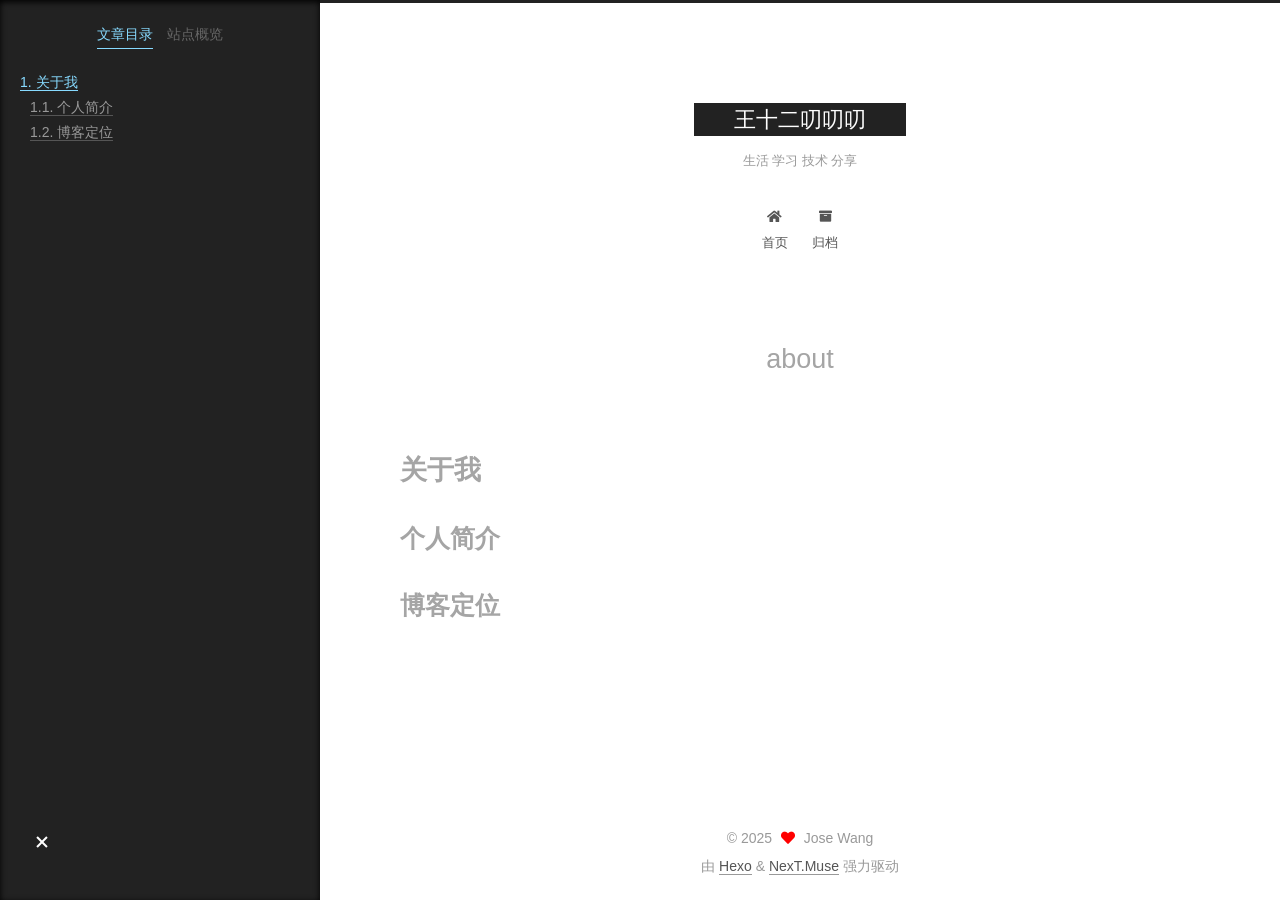
==== about/index.html @ 3a377522 "Site updated: 2025-11-19 19:49:07" ====
<!DOCTYPE html>
<html lang="zh-CN">
<head>
  <meta charset="UTF-8">
<meta name="viewport" content="width=device-width, initial-scale=1, maximum-scale=2">
<meta name="theme-color" content="#222">
<meta name="generator" content="Hexo 8.1.1">
  <link rel="apple-touch-icon" sizes="180x180" href="/images/apple-touch-icon-next.png">
  <link rel="icon" type="image/png" sizes="32x32" href="/images/favicon-32x32-next.png">
  <link rel="icon" type="image/png" sizes="16x16" href="/images/favicon-16x16-next.png">
  <link rel="mask-icon" href="/images/logo.svg" color="#222">

<link rel="stylesheet" href="/css/main.css">


<link rel="stylesheet" href="/lib/font-awesome/css/all.min.css">

<script id="hexo-configurations">
    var NexT = window.NexT || {};
    var CONFIG = {"hostname":"wtao1120.github.io","root":"/","scheme":"Muse","version":"7.8.0","exturl":false,"sidebar":{"position":"left","display":"post","padding":18,"offset":12,"onmobile":false},"copycode":{"enable":false,"show_result":false,"style":null},"back2top":{"enable":true,"sidebar":false,"scrollpercent":false},"bookmark":{"enable":false,"color":"#222","save":"auto"},"fancybox":false,"mediumzoom":false,"lazyload":false,"pangu":false,"comments":{"style":"tabs","active":null,"storage":true,"lazyload":false,"nav":null},"algolia":{"hits":{"per_page":10},"labels":{"input_placeholder":"Search for Posts","hits_empty":"We didn't find any results for the search: ${query}","hits_stats":"${hits} results found in ${time} ms"}},"localsearch":{"enable":false,"trigger":"auto","top_n_per_article":1,"unescape":false,"preload":false},"motion":{"enable":true,"async":false,"transition":{"post_block":"fadeIn","post_header":"slideDownIn","post_body":"slideDownIn","coll_header":"slideLeftIn","sidebar":"slideUpIn"}}};
  </script>

  <meta name="description" content="关于我个人简介博客定位">
<meta property="og:type" content="website">
<meta property="og:title" content="about">
<meta property="og:url" content="https://wtao1120.github.io/about/index.html">
<meta property="og:site_name" content="王十二叨叨叨">
<meta property="og:description" content="关于我个人简介博客定位">
<meta property="og:locale" content="zh_CN">
<meta property="article:published_time" content="2025-11-19T11:37:23.000Z">
<meta property="article:modified_time" content="2025-11-19T11:42:07.204Z">
<meta property="article:author" content="Jose Wang">
<meta name="twitter:card" content="summary">

<link rel="canonical" href="https://wtao1120.github.io/about/">


<script id="page-configurations">
  // https://hexo.io/docs/variables.html
  CONFIG.page = {
    sidebar: "",
    isHome : false,
    isPost : false,
    lang   : 'zh-CN'
  };
</script>

  <title>about | 王十二叨叨叨
</title>
  






  <noscript>
  <style>
  .use-motion .brand,
  .use-motion .menu-item,
  .sidebar-inner,
  .use-motion .post-block,
  .use-motion .pagination,
  .use-motion .comments,
  .use-motion .post-header,
  .use-motion .post-body,
  .use-motion .collection-header { opacity: initial; }

  .use-motion .site-title,
  .use-motion .site-subtitle {
    opacity: initial;
    top: initial;
  }

  .use-motion .logo-line-before i { left: initial; }
  .use-motion .logo-line-after i { right: initial; }
  </style>
</noscript>

</head>

<body itemscope itemtype="http://schema.org/WebPage">
  <div class="container use-motion">
    <div class="headband"></div>

    <header class="header" itemscope itemtype="http://schema.org/WPHeader">
      <div class="header-inner"><div class="site-brand-container">
  <div class="site-nav-toggle">
    <div class="toggle" aria-label="切换导航栏">
      <span class="toggle-line toggle-line-first"></span>
      <span class="toggle-line toggle-line-middle"></span>
      <span class="toggle-line toggle-line-last"></span>
    </div>
  </div>

  <div class="site-meta">

    <a href="/" class="brand" rel="start">
      <span class="logo-line-before"><i></i></span>
      <h1 class="site-title">王十二叨叨叨</h1>
      <span class="logo-line-after"><i></i></span>
    </a>
      <p class="site-subtitle" itemprop="description">生活 学习 技术 分享</p>
  </div>

  <div class="site-nav-right">
    <div class="toggle popup-trigger">
    </div>
  </div>
</div>




<nav class="site-nav">
  <ul id="menu" class="main-menu menu">
        <li class="menu-item menu-item-home">

    <a href="/" rel="section"><i class="fa fa-home fa-fw"></i>首页</a>

  </li>
        <li class="menu-item menu-item-archives">

    <a href="/archives/" rel="section"><i class="fa fa-archive fa-fw"></i>归档</a>

  </li>
  </ul>
</nav>




</div>
    </header>

    
  <div class="back-to-top">
    <i class="fa fa-arrow-up"></i>
    <span>0%</span>
  </div>


    <main class="main">
      <div class="main-inner">
        <div class="content-wrap">
          
  
  

          <div class="content page posts-expand">
            

    
    
    
    <div class="post-block" lang="zh-CN">
      <header class="post-header">

<h1 class="post-title" itemprop="name headline">about
</h1>

<div class="post-meta">
  

</div>

</header>

      
      
      
      <div class="post-body">
          <h1 id="关于我"><a href="#关于我" class="headerlink" title="关于我"></a>关于我</h1><h2 id="个人简介"><a href="#个人简介" class="headerlink" title="个人简介"></a>个人简介</h2><h2 id="博客定位"><a href="#博客定位" class="headerlink" title="博客定位"></a>博客定位</h2>
      </div>
      
      
      
    </div>
    

    
    
    


          </div>
          

<script>
  window.addEventListener('tabs:register', () => {
    let { activeClass } = CONFIG.comments;
    if (CONFIG.comments.storage) {
      activeClass = localStorage.getItem('comments_active') || activeClass;
    }
    if (activeClass) {
      let activeTab = document.querySelector(`a[href="#comment-${activeClass}"]`);
      if (activeTab) {
        activeTab.click();
      }
    }
  });
  if (CONFIG.comments.storage) {
    window.addEventListener('tabs:click', event => {
      if (!event.target.matches('.tabs-comment .tab-content .tab-pane')) return;
      let commentClass = event.target.classList[1];
      localStorage.setItem('comments_active', commentClass);
    });
  }
</script>

        </div>
          
  
  <div class="toggle sidebar-toggle">
    <span class="toggle-line toggle-line-first"></span>
    <span class="toggle-line toggle-line-middle"></span>
    <span class="toggle-line toggle-line-last"></span>
  </div>

  <aside class="sidebar">
    <div class="sidebar-inner">

      <ul class="sidebar-nav motion-element">
        <li class="sidebar-nav-toc">
          文章目录
        </li>
        <li class="sidebar-nav-overview">
          站点概览
        </li>
      </ul>

      <!--noindex-->
      <div class="post-toc-wrap sidebar-panel">
          <div class="post-toc motion-element"><ol class="nav"><li class="nav-item nav-level-1"><a class="nav-link" href="#%E5%85%B3%E4%BA%8E%E6%88%91"><span class="nav-number">1.</span> <span class="nav-text">关于我</span></a><ol class="nav-child"><li class="nav-item nav-level-2"><a class="nav-link" href="#%E4%B8%AA%E4%BA%BA%E7%AE%80%E4%BB%8B"><span class="nav-number">1.1.</span> <span class="nav-text">个人简介</span></a></li><li class="nav-item nav-level-2"><a class="nav-link" href="#%E5%8D%9A%E5%AE%A2%E5%AE%9A%E4%BD%8D"><span class="nav-number">1.2.</span> <span class="nav-text">博客定位</span></a></li></ol></li></ol></div>
      </div>
      <!--/noindex-->

      <div class="site-overview-wrap sidebar-panel">
        <div class="site-author motion-element" itemprop="author" itemscope itemtype="http://schema.org/Person">
  <p class="site-author-name" itemprop="name">Jose Wang</p>
  <div class="site-description" itemprop="description"></div>
</div>
<div class="site-state-wrap motion-element">
  <nav class="site-state">
      <div class="site-state-item site-state-posts">
          <a href="/archives/">
        
          <span class="site-state-item-count">1</span>
          <span class="site-state-item-name">日志</span>
        </a>
      </div>
  </nav>
</div>



      </div>

    </div>
  </aside>
  <div id="sidebar-dimmer"></div>


      </div>
    </main>

    <footer class="footer">
      <div class="footer-inner">
        

        

<div class="copyright">
  
  &copy; 
  <span itemprop="copyrightYear">2025</span>
  <span class="with-love">
    <i class="fa fa-heart"></i>
  </span>
  <span class="author" itemprop="copyrightHolder">Jose Wang</span>
</div>
  <div class="powered-by">由 <a href="https://hexo.io/" class="theme-link" rel="noopener" target="_blank">Hexo</a> & <a href="https://muse.theme-next.org/" class="theme-link" rel="noopener" target="_blank">NexT.Muse</a> 强力驱动
  </div>

        








      </div>
    </footer>
  </div>

  
  <script src="/lib/anime.min.js"></script>
  <script src="/lib/velocity/velocity.min.js"></script>
  <script src="/lib/velocity/velocity.ui.min.js"></script>

<script src="/js/utils.js"></script>

<script src="/js/motion.js"></script>


<script src="/js/schemes/muse.js"></script>


<script src="/js/next-boot.js"></script>




  















  

  

</body>
</html>
---- css/main.css ----
:root {
  --body-bg-color: #fff;
  --content-bg-color: #fff;
  --card-bg-color: #f5f5f5;
  --text-color: #555;
  --blockquote-color: #666;
  --link-color: #555;
  --link-hover-color: #222;
  --brand-color: #fff;
  --brand-hover-color: #fff;
  --table-row-odd-bg-color: #f9f9f9;
  --table-row-hover-bg-color: #f5f5f5;
  --menu-item-bg-color: #f5f5f5;
  --btn-default-bg: #222;
  --btn-default-color: #fff;
  --btn-default-border-color: #222;
  --btn-default-hover-bg: #fff;
  --btn-default-hover-color: #222;
  --btn-default-hover-border-color: #222;
}
html {
  line-height: 1.15; /* 1 */
  -webkit-text-size-adjust: 100%; /* 2 */
}
body {
  margin: 0;
}
main {
  display: block;
}
h1 {
  font-size: 2em;
  margin: 0.67em 0;
}
hr {
  box-sizing: content-box; /* 1 */
  height: 0; /* 1 */
  overflow: visible; /* 2 */
}
pre {
  font-family: monospace, monospace; /* 1 */
  font-size: 1em; /* 2 */
}
a {
  background: transparent;
}
abbr[title] {
  border-bottom: none; /* 1 */
  text-decoration: underline; /* 2 */
  text-decoration: underline dotted; /* 2 */
}
b,
strong {
  font-weight: bolder;
}
code,
kbd,
samp {
  font-family: monospace, monospace; /* 1 */
  font-size: 1em; /* 2 */
}
small {
  font-size: 80%;
}
sub,
sup {
  font-size: 75%;
  line-height: 0;
  position: relative;
  vertical-align: baseline;
}
sub {
  bottom: -0.25em;
}
sup {
  top: -0.5em;
}
img {
  border-style: none;
}
button,
input,
optgroup,
select,
textarea {
  font-family: inherit; /* 1 */
  font-size: 100%; /* 1 */
  line-height: 1.15; /* 1 */
  margin: 0; /* 2 */
}
button,
input {
/* 1 */
  overflow: visible;
}
button,
select {
/* 1 */
  text-transform: none;
}
button,
[type='button'],
[type='reset'],
[type='submit'] {
  -webkit-appearance: button;
}
button::-moz-focus-inner,
[type='button']::-moz-focus-inner,
[type='reset']::-moz-focus-inner,
[type='submit']::-moz-focus-inner {
  border-style: none;
  padding: 0;
}
button:-moz-focusring,
[type='button']:-moz-focusring,
[type='reset']:-moz-focusring,
[type='submit']:-moz-focusring {
  outline: 1px dotted ButtonText;
}
fieldset {
  padding: 0.35em 0.75em 0.625em;
}
legend {
  box-sizing: border-box; /* 1 */
  color: inherit; /* 2 */
  display: table; /* 1 */
  max-width: 100%; /* 1 */
  padding: 0; /* 3 */
  white-space: normal; /* 1 */
}
progress {
  vertical-align: baseline;
}
textarea {
  overflow: auto;
}
[type='checkbox'],
[type='radio'] {
  box-sizing: border-box; /* 1 */
  padding: 0; /* 2 */
}
[type='number']::-webkit-inner-spin-button,
[type='number']::-webkit-outer-spin-button {
  height: auto;
}
[type='search'] {
  outline-offset: -2px; /* 2 */
  -webkit-appearance: textfield; /* 1 */
}
[type='search']::-webkit-search-decoration {
  -webkit-appearance: none;
}
::-webkit-file-upload-button {
  font: inherit; /* 2 */
  -webkit-appearance: button; /* 1 */
}
details {
  display: block;
}
summary {
  display: list-item;
}
template {
  display: none;
}
[hidden] {
  display: none;
}
::selection {
  background: #262a30;
  color: #eee;
}
html,
body {
  height: 100%;
}
body {
  background: var(--body-bg-color);
  color: var(--text-color);
  font-family: 'Lato', "PingFang SC", "Microsoft YaHei", sans-serif;
  font-size: 1em;
  line-height: 2;
}
@media (max-width: 991px) {
  body {
    padding-left: 0 !important;
    padding-right: 0 !important;
  }
}
h1,
h2,
h3,
h4,
h5,
h6 {
  font-family: 'Lato', "PingFang SC", "Microsoft YaHei", sans-serif;
  font-weight: bold;
  line-height: 1.5;
  margin: 20px 0 15px;
}
h1 {
  font-size: 1.5em;
}
h2 {
  font-size: 1.375em;
}
h3 {
  font-size: 1.25em;
}
h4 {
  font-size: 1.125em;
}
h5 {
  font-size: 1em;
}
h6 {
  font-size: 0.875em;
}
p {
  margin: 0 0 20px 0;
}
a,
span.exturl {
  border-bottom: 1px solid #999;
  color: var(--link-color);
  outline: 0;
  text-decoration: none;
  overflow-wrap: break-word;
  word-wrap: break-word;
  cursor: pointer;
}
a:hover,
span.exturl:hover {
  border-bottom-color: var(--link-hover-color);
  color: var(--link-hover-color);
}
iframe,
img,
video {
  display: block;
  margin-left: auto;
  margin-right: auto;
  max-width: 100%;
}
hr {
  background-image: repeating-linear-gradient(-45deg, #ddd, #ddd 4px, transparent 4px, transparent 8px);
  border: 0;
  height: 3px;
  margin: 40px 0;
}
blockquote {
  border-left: 4px solid #ddd;
  color: var(--blockquote-color);
  margin: 0;
  padding: 0 15px;
}
blockquote cite::before {
  content: '-';
  padding: 0 5px;
}
dt {
  font-weight: bold;
}
dd {
  margin: 0;
  padding: 0;
}
kbd {
  background-color: #f5f5f5;
  background-image: linear-gradient(#eee, #fff, #eee);
  border: 1px solid #ccc;
  border-radius: 0.2em;
  box-shadow: 0.1em 0.1em 0.2em rgba(0,0,0,0.1);
  color: #555;
  font-family: inherit;
  padding: 0.1em 0.3em;
  white-space: nowrap;
}
.table-container {
  overflow: auto;
}
table {
  border-collapse: collapse;
  border-spacing: 0;
  font-size: 0.875em;
  margin: 0 0 20px 0;
  width: 100%;
}
tbody tr:nth-of-type(odd) {
  background: var(--table-row-odd-bg-color);
}
tbody tr:hover {
  background: var(--table-row-hover-bg-color);
}
caption,
th,
td {
  font-weight: normal;
  padding: 8px;
  vertical-align: middle;
}
th,
td {
  border: 1px solid #ddd;
  border-bottom: 3px solid #ddd;
}
th {
  font-weight: 700;
  padding-bottom: 10px;
}
td {
  border-bottom-width: 1px;
}
.btn {
  background: var(--btn-default-bg);
  border: 2px solid var(--btn-default-border-color);
  border-radius: 0;
  color: var(--btn-default-color);
  display: inline-block;
  font-size: 0.875em;
  line-height: 2;
  padding: 0 20px;
  text-decoration: none;
  transition-property: background-color;
  transition-delay: 0s;
  transition-duration: 0.2s;
  transition-timing-function: ease-in-out;
}
.btn:hover {
  background: var(--btn-default-hover-bg);
  border-color: var(--btn-default-hover-border-color);
  color: var(--btn-default-hover-color);
}
.btn + .btn {
  margin: 0 0 8px 8px;
}
.btn .fa-fw {
  text-align: left;
  width: 1.285714285714286em;
}
.toggle {
  line-height: 0;
}
.toggle .toggle-line {
  background: #fff;
  display: inline-block;
  height: 2px;
  left: 0;
  position: relative;
  top: 0;
  transition: all 0.4s;
  vertical-align: top;
  width: 100%;
}
.toggle .toggle-line:not(:first-child) {
  margin-top: 3px;
}
.toggle.toggle-arrow .toggle-line-first {
  left: 50%;
  top: 2px;
  transform: rotate(45deg);
  width: 50%;
}
.toggle.toggle-arrow .toggle-line-middle {
  left: 2px;
  width: 90%;
}
.toggle.toggle-arrow .toggle-line-last {
  left: 50%;
  top: -2px;
  transform: rotate(-45deg);
  width: 50%;
}
.toggle.toggle-close .toggle-line-first {
  transform: rotate(-45deg);
  top: 5px;
}
.toggle.toggle-close .toggle-line-middle {
  opacity: 0;
}
.toggle.toggle-close .toggle-line-last {
  transform: rotate(45deg);
  top: -5px;
}
.highlight,
pre {
  background: #f7f7f7;
  color: #4d4d4c;
  line-height: 1.6;
  margin: 0 auto 20px;
}
pre,
code {
  font-family: consolas, Menlo, monospace, "PingFang SC", "Microsoft YaHei";
}
code {
  background: #eee;
  border-radius: 3px;
  color: #555;
  padding: 2px 4px;
  overflow-wrap: break-word;
  word-wrap: break-word;
}
.highlight *::selection {
  background: #d6d6d6;
}
.highlight pre {
  border: 0;
  margin: 0;
  padding: 10px 0;
}
.highlight table {
  border: 0;
  margin: 0;
  width: auto;
}
.highlight td {
  border: 0;
  padding: 0;
}
.highlight figcaption {
  background: #eff2f3;
  color: #4d4d4c;
  display: flex;
  font-size: 0.875em;
  justify-content: space-between;
  line-height: 1.2;
  padding: 0.5em;
}
.highlight figcaption a {
  color: #4d4d4c;
}
.highlight figcaption a:hover {
  border-bottom-color: #4d4d4c;
}
.highlight .gutter {
  -moz-user-select: none;
  -ms-user-select: none;
  -webkit-user-select: none;
  user-select: none;
}
.highlight .gutter pre {
  background: #eff2f3;
  color: #869194;
  padding-left: 10px;
  padding-right: 10px;
  text-align: right;
}
.highlight .code pre {
  background: #f7f7f7;
  padding-left: 10px;
  width: 100%;
}
.gist table {
  width: auto;
}
.gist table td {
  border: 0;
}
pre {
  overflow: auto;
  padding: 10px;
}
pre code {
  background: none;
  color: #4d4d4c;
  font-size: 0.875em;
  padding: 0;
  text-shadow: none;
}
pre .deletion {
  background: #fdd;
}
pre .addition {
  background: #dfd;
}
pre .meta {
  color: #eab700;
  -moz-user-select: none;
  -ms-user-select: none;
  -webkit-user-select: none;
  user-select: none;
}
pre .comment {
  color: #8e908c;
}
pre .variable,
pre .attribute,
pre .tag,
pre .name,
pre .regexp,
pre .ruby .constant,
pre .xml .tag .title,
pre .xml .pi,
pre .xml .doctype,
pre .html .doctype,
pre .css .id,
pre .css .class,
pre .css .pseudo {
  color: #c82829;
}
pre .number,
pre .preprocessor,
pre .built_in,
pre .builtin-name,
pre .literal,
pre .params,
pre .constant,
pre .command {
  color: #f5871f;
}
pre .ruby .class .title,
pre .css .rules .attribute,
pre .string,
pre .symbol,
pre .value,
pre .inheritance,
pre .header,
pre .ruby .symbol,
pre .xml .cdata,
pre .special,
pre .formula {
  color: #718c00;
}
pre .title,
pre .css .hexcolor {
  color: #3e999f;
}
pre .function,
pre .python .decorator,
pre .python .title,
pre .ruby .function .title,
pre .ruby .title .keyword,
pre .perl .sub,
pre .javascript .title,
pre .coffeescript .title {
  color: #4271ae;
}
pre .keyword,
pre .javascript .function {
  color: #8959a8;
}
.blockquote-center {
  border-left: none;
  margin: 40px 0;
  padding: 0;
  position: relative;
  text-align: center;
}
.blockquote-center .fa {
  display: block;
  opacity: 0.6;
  position: absolute;
  width: 100%;
}
.blockquote-center .fa-quote-left {
  border-top: 1px solid #ccc;
  text-align: left;
  top: -20px;
}
.blockquote-center .fa-quote-right {
  border-bottom: 1px solid #ccc;
  text-align: right;
  bottom: -20px;
}
.blockquote-center p,
.blockquote-center div {
  text-align: center;
}
.post-body .group-picture img {
  margin: 0 auto;
  padding: 0 3px;
}
.group-picture-row {
  margin-bottom: 6px;
  overflow: hidden;
}
.group-picture-column {
  float: left;
  margin-bottom: 10px;
}
.post-body .label {
  color: #555;
  display: inline;
  padding: 0 2px;
}
.post-body .label.default {
  background: #f0f0f0;
}
.post-body .label.primary {
  background: #efe6f7;
}
.post-body .label.info {
  background: #e5f2f8;
}
.post-body .label.success {
  background: #e7f4e9;
}
.post-body .label.warning {
  background: #fcf6e1;
}
.post-body .label.danger {
  background: #fae8eb;
}
.post-body .tabs {
  margin-bottom: 20px;
}
.post-body .tabs,
.tabs-comment {
  display: block;
  padding-top: 10px;
  position: relative;
}
.post-body .tabs ul.nav-tabs,
.tabs-comment ul.nav-tabs {
  display: flex;
  flex-wrap: wrap;
  margin: 0;
  margin-bottom: -1px;
  padding: 0;
}
@media (max-width: 413px) {
  .post-body .tabs ul.nav-tabs,
  .tabs-comment ul.nav-tabs {
    display: block;
    margin-bottom: 5px;
  }
}
.post-body .tabs ul.nav-tabs li.tab,
.tabs-comment ul.nav-tabs li.tab {
  border-bottom: 1px solid #ddd;
  border-left: 1px solid transparent;
  border-right: 1px solid transparent;
  border-top: 3px solid transparent;
  flex-grow: 1;
  list-style-type: none;
  border-radius: 0 0 0 0;
}
@media (max-width: 413px) {
  .post-body .tabs ul.nav-tabs li.tab,
  .tabs-comment ul.nav-tabs li.tab {
    border-bottom: 1px solid transparent;
    border-left: 3px solid transparent;
    border-right: 1px solid transparent;
    border-top: 1px solid transparent;
  }
}
@media (max-width: 413px) {
  .post-body .tabs ul.nav-tabs li.tab,
  .tabs-comment ul.nav-tabs li.tab {
    border-radius: 0;
  }
}
.post-body .tabs ul.nav-tabs li.tab a,
.tabs-comment ul.nav-tabs li.tab a {
  border-bottom: initial;
  display: block;
  line-height: 1.8;
  outline: 0;
  padding: 0.25em 0.75em;
  text-align: center;
  transition-delay: 0s;
  transition-duration: 0.2s;
  transition-timing-function: ease-out;
}
.post-body .tabs ul.nav-tabs li.tab a i,
.tabs-comment ul.nav-tabs li.tab a i {
  width: 1.285714285714286em;
}
.post-body .tabs ul.nav-tabs li.tab.active,
.tabs-comment ul.nav-tabs li.tab.active {
  border-bottom: 1px solid transparent;
  border-left: 1px solid #ddd;
  border-right: 1px solid #ddd;
  border-top: 3px solid #fc6423;
}
@media (max-width: 413px) {
  .post-body .tabs ul.nav-tabs li.tab.active,
  .tabs-comment ul.nav-tabs li.tab.active {
    border-bottom: 1px solid #ddd;
    border-left: 3px solid #fc6423;
    border-right: 1px solid #ddd;
    border-top: 1px solid #ddd;
  }
}
.post-body .tabs ul.nav-tabs li.tab.active a,
.tabs-comment ul.nav-tabs li.tab.active a {
  color: var(--link-color);
  cursor: default;
}
.post-body .tabs .tab-content .tab-pane,
.tabs-comment .tab-content .tab-pane {
  border: 1px solid #ddd;
  border-top: 0;
  padding: 20px 20px 0 20px;
  border-radius: 0;
}
.post-body .tabs .tab-content .tab-pane:not(.active),
.tabs-comment .tab-content .tab-pane:not(.active) {
  display: none;
}
.post-body .tabs .tab-content .tab-pane.active,
.tabs-comment .tab-content .tab-pane.active {
  display: block;
}
.post-body .tabs .tab-content .tab-pane.active:nth-of-type(1),
.tabs-comment .tab-content .tab-pane.active:nth-of-type(1) {
  border-radius: 0 0 0 0;
}
@media (max-width: 413px) {
  .post-body .tabs .tab-content .tab-pane.active:nth-of-type(1),
  .tabs-comment .tab-content .tab-pane.active:nth-of-type(1) {
    border-radius: 0;
  }
}
.post-body .note {
  border-radius: 3px;
  margin-bottom: 20px;
  padding: 1em;
  position: relative;
  border: 1px solid #eee;
  border-left-width: 5px;
}
.post-body .note h2,
.post-body .note h3,
.post-body .note h4,
.post-body .note h5,
.post-body .note h6 {
  margin-top: 0;
  border-bottom: initial;
  margin-bottom: 0;
  padding-top: 0;
}
.post-body .note p:first-child,
.post-body .note ul:first-child,
.post-body .note ol:first-child,
.post-body .note table:first-child,
.post-body .note pre:first-child,
.post-body .note blockquote:first-child,
.post-body .note img:first-child {
  margin-top: 0;
}
.post-body .note p:last-child,
.post-body .note ul:last-child,
.post-body .note ol:last-child,
.post-body .note table:last-child,
.post-body .note pre:last-child,
.post-body .note blockquote:last-child,
.post-body .note img:last-child {
  margin-bottom: 0;
}
.post-body .note.default {
  border-left-color: #777;
}
.post-body .note.default h2,
.post-body .note.default h3,
.post-body .note.default h4,
.post-body .note.default h5,
.post-body .note.default h6 {
  color: #777;
}
.post-body .note.primary {
  border-left-color: #6f42c1;
}
.post-body .note.primary h2,
.post-body .note.primary h3,
.post-body .note.primary h4,
.post-body .note.primary h5,
.post-body .note.primary h6 {
  color: #6f42c1;
}
.post-body .note.info {
  border-left-color: #428bca;
}
.post-body .note.info h2,
.post-body .note.info h3,
.post-body .note.info h4,
.post-body .note.info h5,
.post-body .note.info h6 {
  color: #428bca;
}
.post-body .note.success {
  border-left-color: #5cb85c;
}
.post-body .note.success h2,
.post-body .note.success h3,
.post-body .note.success h4,
.post-body .note.success h5,
.post-body .note.success h6 {
  color: #5cb85c;
}
.post-body .note.warning {
  border-left-color: #f0ad4e;
}
.post-body .note.warning h2,
.post-body .note.warning h3,
.post-body .note.warning h4,
.post-body .note.warning h5,
.post-body .note.warning h6 {
  color: #f0ad4e;
}
.post-body .note.danger {
  border-left-color: #d9534f;
}
.post-body .note.danger h2,
.post-body .note.danger h3,
.post-body .note.danger h4,
.post-body .note.danger h5,
.post-body .note.danger h6 {
  color: #d9534f;
}
.pagination .prev,
.pagination .next,
.pagination .page-number,
.pagination .space {
  display: inline-block;
  margin: 0 10px;
  padding: 0 11px;
  position: relative;
  top: -1px;
}
@media (max-width: 767px) {
  .pagination .prev,
  .pagination .next,
  .pagination .page-number,
  .pagination .space {
    margin: 0 5px;
  }
}
.pagination {
  border-top: 1px solid #eee;
  margin: 120px 0 0;
  text-align: center;
}
.pagination .prev,
.pagination .next,
.pagination .page-number {
  border-bottom: 0;
  border-top: 1px solid #eee;
  transition-property: border-color;
  transition-delay: 0s;
  transition-duration: 0.2s;
  transition-timing-function: ease-in-out;
}
.pagination .prev:hover,
.pagination .next:hover,
.pagination .page-number:hover {
  border-top-color: #222;
}
.pagination .space {
  margin: 0;
  padding: 0;
}
.pagination .prev {
  margin-left: 0;
}
.pagination .next {
  margin-right: 0;
}
.pagination .page-number.current {
  background: #ccc;
  border-top-color: #ccc;
  color: #fff;
}
@media (max-width: 767px) {
  .pagination {
    border-top: none;
  }
  .pagination .prev,
  .pagination .next,
  .pagination .page-number {
    border-bottom: 1px solid #eee;
    border-top: 0;
    margin-bottom: 10px;
    padding: 0 10px;
  }
  .pagination .prev:hover,
  .pagination .next:hover,
  .pagination .page-number:hover {
    border-bottom-color: #222;
  }
}
.comments {
  margin-top: 60px;
  overflow: hidden;
}
.comment-button-group {
  display: flex;
  flex-wrap: wrap-reverse;
  justify-content: center;
  margin: 1em 0;
}
.comment-button-group .comment-button {
  margin: 0.1em 0.2em;
}
.comment-button-group .comment-button.active {
  background: var(--btn-default-hover-bg);
  border-color: var(--btn-default-hover-border-color);
  color: var(--btn-default-hover-color);
}
.comment-position {
  display: none;
}
.comment-position.active {
  display: block;
}
.tabs-comment {
  background: var(--content-bg-color);
  margin-top: 4em;
  padding-top: 0;
}
.tabs-comment .comments {
  border: 0;
  box-shadow: none;
  margin-top: 0;
  padding-top: 0;
}
.container {
  min-height: 100%;
  position: relative;
}
.main-inner {
  margin: 0 auto;
  width: 700px;
}
@media (min-width: 1200px) {
  .main-inner {
    width: 800px;
  }
}
@media (min-width: 1600px) {
  .main-inner {
    width: 900px;
  }
}
@media (max-width: 767px) {
  .content-wrap {
    padding: 0 20px;
  }
}
.header {
  background: transparent;
}
.header-inner {
  margin: 0 auto;
  width: 700px;
}
@media (min-width: 1200px) {
  .header-inner {
    width: 800px;
  }
}
@media (min-width: 1600px) {
  .header-inner {
    width: 900px;
  }
}
.site-brand-container {
  display: flex;
  flex-shrink: 0;
  padding: 0 10px;
}
.headband {
  background: #222;
  height: 3px;
}
.site-meta {
  flex-grow: 1;
  text-align: center;
}
@media (max-width: 767px) {
  .site-meta {
    text-align: center;
  }
}
.brand {
  border-bottom: none;
  color: var(--brand-color);
  display: inline-block;
  line-height: 1.375em;
  padding: 0 40px;
  position: relative;
}
.brand:hover {
  color: var(--brand-hover-color);
}
.site-title {
  font-family: 'Lato', "PingFang SC", "Microsoft YaHei", sans-serif;
  font-size: 1.375em;
  font-weight: normal;
  margin: 0;
}
.site-subtitle {
  color: #999;
  font-size: 0.8125em;
  margin: 10px 0;
}
.use-motion .brand {
  opacity: 0;
}
.use-motion .site-title,
.use-motion .site-subtitle,
.use-motion .custom-logo-image {
  opacity: 0;
  position: relative;
  top: -10px;
}
.site-nav-toggle,
.site-nav-right {
  display: none;
}
@media (max-width: 767px) {
  .site-nav-toggle,
  .site-nav-right {
    display: flex;
    flex-direction: column;
    justify-content: center;
  }
}
.site-nav-toggle .toggle,
.site-nav-right .toggle {
  color: var(--text-color);
  padding: 10px;
  width: 22px;
}
.site-nav-toggle .toggle .toggle-line,
.site-nav-right .toggle .toggle-line {
  background: var(--text-color);
  border-radius: 1px;
}
.site-nav {
  display: block;
}
@media (max-width: 767px) {
  .site-nav {
    clear: both;
    display: none;
  }
}
.site-nav.site-nav-on {
  display: block;
}
.menu {
  margin-top: 20px;
  padding-left: 0;
  text-align: center;
}
.menu-item {
  display: inline-block;
  list-style: none;
  margin: 0 10px;
}
@media (max-width: 767px) {
  .menu-item {
    display: block;
    margin-top: 10px;
  }
  .menu-item.menu-item-search {
    display: none;
  }
}
.menu-item a,
.menu-item span.exturl {
  border-bottom: 0;
  display: block;
  font-size: 0.8125em;
  transition-property: border-color;
  transition-delay: 0s;
  transition-duration: 0.2s;
  transition-timing-function: ease-in-out;
}
@media (hover: none) {
  .menu-item a:hover,
  .menu-item span.exturl:hover {
    border-bottom-color: transparent !important;
  }
}
.menu-item .fa,
.menu-item .fab,
.menu-item .far,
.menu-item .fas {
  margin-right: 8px;
}
.menu-item .badge {
  display: inline-block;
  font-weight: bold;
  line-height: 1;
  margin-left: 0.35em;
  margin-top: 0.35em;
  text-align: center;
  white-space: nowrap;
}
@media (max-width: 767px) {
  .menu-item .badge {
    float: right;
    margin-left: 0;
  }
}
.menu-item-active a,
.menu .menu-item a:hover,
.menu .menu-item span.exturl:hover {
  background: var(--menu-item-bg-color);
}
.use-motion .menu-item {
  opacity: 0;
}
.sidebar {
  background: #222;
  bottom: 0;
  box-shadow: inset 0 2px 6px #000;
  position: fixed;
  top: 0;
}
@media (max-width: 991px) {
  .sidebar {
    display: none;
  }
}
.sidebar-inner {
  color: #999;
  padding: 18px 10px;
  text-align: center;
}
.cc-license {
  margin-top: 10px;
  text-align: center;
}
.cc-license .cc-opacity {
  border-bottom: none;
  opacity: 0.7;
}
.cc-license .cc-opacity:hover {
  opacity: 0.9;
}
.cc-license img {
  display: inline-block;
}
.site-author-image {
  border: 2px solid #333;
  display: block;
  margin: 0 auto;
  max-width: 96px;
  padding: 2px;
}
.site-author-name {
  color: #f5f5f5;
  font-weight: normal;
  margin: 5px 0 0;
  text-align: center;
}
.site-description {
  color: #999;
  font-size: 1em;
  margin-top: 5px;
  text-align: center;
}
.links-of-author {
  margin-top: 15px;
}
.links-of-author a,
.links-of-author span.exturl {
  border-bottom-color: #555;
  display: inline-block;
  font-size: 0.8125em;
  margin-bottom: 10px;
  margin-right: 10px;
  vertical-align: middle;
}
.links-of-author a::before,
.links-of-author span.exturl::before {
  background: #82ff1b;
  border-radius: 50%;
  content: ' ';
  display: inline-block;
  height: 4px;
  margin-right: 3px;
  vertical-align: middle;
  width: 4px;
}
.sidebar-button {
  margin-top: 15px;
}
.sidebar-button a {
  border: 1px solid #fc6423;
  border-radius: 4px;
  color: #fc6423;
  display: inline-block;
  padding: 0 15px;
}
.sidebar-button a .fa,
.sidebar-button a .fab,
.sidebar-button a .far,
.sidebar-button a .fas {
  margin-right: 5px;
}
.sidebar-button a:hover {
  background: #fc6423;
  border: 1px solid #fc6423;
  color: #fff;
}
.sidebar-button a:hover .fa,
.sidebar-button a:hover .fab,
.sidebar-button a:hover .far,
.sidebar-button a:hover .fas {
  color: #fff;
}
.links-of-blogroll {
  font-size: 0.8125em;
  margin-top: 10px;
}
.links-of-blogroll-title {
  font-size: 0.875em;
  font-weight: 600;
  margin-top: 0;
}
.links-of-blogroll-list {
  list-style: none;
  margin: 0;
  padding: 0;
}
#sidebar-dimmer {
  display: none;
}
@media (max-width: 767px) {
  #sidebar-dimmer {
    background: #000;
    display: block;
    height: 100%;
    left: 100%;
    opacity: 0;
    position: fixed;
    top: 0;
    width: 100%;
    z-index: 1100;
  }
  .sidebar-active + #sidebar-dimmer {
    opacity: 0.7;
    transform: translateX(-100%);
    transition: opacity 0.5s;
  }
}
.sidebar-nav {
  margin: 0;
  padding-bottom: 20px;
  padding-left: 0;
}
.sidebar-nav li {
  border-bottom: 1px solid transparent;
  color: #666;
  cursor: pointer;
  display: inline-block;
  font-size: 0.875em;
}
.sidebar-nav li.sidebar-nav-overview {
  margin-left: 10px;
}
.sidebar-nav li:hover {
  color: #f5f5f5;
}
.sidebar-nav .sidebar-nav-active {
  border-bottom-color: #87daff;
  color: #87daff;
}
.sidebar-nav .sidebar-nav-active:hover {
  color: #87daff;
}
.sidebar-panel {
  display: none;
  overflow-x: hidden;
  overflow-y: auto;
}
.sidebar-panel-active {
  display: block;
}
.sidebar-toggle {
  background: #222;
  bottom: 45px;
  cursor: pointer;
  height: 14px;
  left: 30px;
  padding: 5px;
  position: fixed;
  width: 14px;
  z-index: 1300;
}
@media (max-width: 991px) {
  .sidebar-toggle {
    left: 20px;
    opacity: 0.8;
    display: none;
  }
}
.sidebar-toggle:hover .toggle-line {
  background: #87daff;
}
.post-toc {
  font-size: 0.875em;
}
.post-toc ol {
  list-style: none;
  margin: 0;
  padding: 0 2px 5px 10px;
  text-align: left;
}
.post-toc ol > ol {
  padding-left: 0;
}
.post-toc ol a {
  transition-property: all;
  transition-delay: 0s;
  transition-duration: 0.2s;
  transition-timing-function: ease-in-out;
}
.post-toc .nav-item {
  line-height: 1.8;
  overflow: hidden;
  text-overflow: ellipsis;
  white-space: nowrap;
}
.post-toc .nav .nav-child {
  display: none;
}
.post-toc .nav .active > .nav-child {
  display: block;
}
.post-toc .nav .active-current > .nav-child {
  display: block;
}
.post-toc .nav .active-current > .nav-child > .nav-item {
  display: block;
}
.post-toc .nav .active > a {
  border-bottom-color: #87daff;
  color: #87daff;
}
.post-toc .nav .active-current > a {
  color: #87daff;
}
.post-toc .nav .active-current > a:hover {
  color: #87daff;
}
.site-state {
  display: flex;
  justify-content: center;
  line-height: 1.4;
  margin-top: 10px;
  overflow: hidden;
  text-align: center;
  white-space: nowrap;
}
.site-state-item {
  padding: 0 15px;
}
.site-state-item:not(:first-child) {
  border-left: 1px solid #333;
}
.site-state-item a {
  border-bottom: none;
}
.site-state-item-count {
  display: block;
  font-size: 1.25em;
  font-weight: 600;
  text-align: center;
}
.site-state-item-name {
  color: inherit;
  font-size: 0.875em;
}
.footer {
  color: #999;
  font-size: 0.875em;
  padding: 20px 0;
}
.footer.footer-fixed {
  bottom: 0;
  left: 0;
  position: absolute;
  right: 0;
}
.footer-inner {
  box-sizing: border-box;
  margin: 0 auto;
  text-align: center;
  width: 700px;
}
@media (min-width: 1200px) {
  .footer-inner {
    width: 800px;
  }
}
@media (min-width: 1600px) {
  .footer-inner {
    width: 900px;
  }
}
.languages {
  display: inline-block;
  font-size: 1.125em;
  position: relative;
}
.languages .lang-select-label span {
  margin: 0 0.5em;
}
.languages .lang-select {
  height: 100%;
  left: 0;
  opacity: 0;
  position: absolute;
  top: 0;
  width: 100%;
}
.with-love {
  color: #ff0000;
  display: inline-block;
  margin: 0 5px;
}
.powered-by,
.theme-info {
  display: inline-block;
}
@-moz-keyframes iconAnimate {
  0%, 100% {
    transform: scale(1);
  }
  10%, 30% {
    transform: scale(0.9);
  }
  20%, 40%, 60%, 80% {
    transform: scale(1.1);
  }
  50%, 70% {
    transform: scale(1.1);
  }
}
@-webkit-keyframes iconAnimate {
  0%, 100% {
    transform: scale(1);
  }
  10%, 30% {
    transform: scale(0.9);
  }
  20%, 40%, 60%, 80% {
    transform: scale(1.1);
  }
  50%, 70% {
    transform: scale(1.1);
  }
}
@-o-keyframes iconAnimate {
  0%, 100% {
    transform: scale(1);
  }
  10%, 30% {
    transform: scale(0.9);
  }
  20%, 40%, 60%, 80% {
    transform: scale(1.1);
  }
  50%, 70% {
    transform: scale(1.1);
  }
}
@keyframes iconAnimate {
  0%, 100% {
    transform: scale(1);
  }
  10%, 30% {
    transform: scale(0.9);
  }
  20%, 40%, 60%, 80% {
    transform: scale(1.1);
  }
  50%, 70% {
    transform: scale(1.1);
  }
}
.back-to-top {
  font-size: 12px;
  text-align: center;
  transition-delay: 0s;
  transition-duration: 0.2s;
  transition-timing-function: ease-in-out;
}
.back-to-top {
  background: #222;
  bottom: -100px;
  box-sizing: border-box;
  color: #fff;
  cursor: pointer;
  left: 30px;
  opacity: 1;
  padding: 0 6px;
  position: fixed;
  transition-property: bottom;
  z-index: 1300;
  width: 24px;
}
.back-to-top span {
  display: none;
}
.back-to-top:hover {
  color: #87daff;
}
.back-to-top.back-to-top-on {
  bottom: 19px;
}
@media (max-width: 991px) {
  .back-to-top {
    left: 20px;
    opacity: 0.8;
  }
}
.post-body {
  font-family: 'Lato', "PingFang SC", "Microsoft YaHei", sans-serif;
  overflow-wrap: break-word;
  word-wrap: break-word;
}
@media (min-width: 1200px) {
  .post-body {
    font-size: 1.125em;
  }
}
.post-body .exturl .fa {
  font-size: 0.875em;
  margin-left: 4px;
}
.post-body .image-caption,
.post-body .figure .caption {
  color: #999;
  font-size: 0.875em;
  font-weight: bold;
  line-height: 1;
  margin: -20px auto 15px;
  text-align: center;
}
.post-sticky-flag {
  display: inline-block;
  transform: rotate(30deg);
}
.post-button {
  margin-top: 40px;
  text-align: center;
}
.use-motion .post-block,
.use-motion .pagination,
.use-motion .comments {
  opacity: 0;
}
.use-motion .post-header {
  opacity: 0;
}
.use-motion .post-body {
  opacity: 0;
}
.use-motion .collection-header {
  opacity: 0;
}
.posts-collapse {
  margin-left: 35px;
  position: relative;
}
@media (max-width: 767px) {
  .posts-collapse {
    margin-left: 0px;
    margin-right: 0px;
  }
}
.posts-collapse .collection-title {
  font-size: 1.125em;
  position: relative;
}
.posts-collapse .collection-title::before {
  background: #999;
  border: 1px solid #fff;
  border-radius: 50%;
  content: ' ';
  height: 10px;
  left: 0;
  margin-left: -6px;
  margin-top: -4px;
  position: absolute;
  top: 50%;
  width: 10px;
}
.posts-collapse .collection-year {
  font-size: 1.5em;
  font-weight: bold;
  margin: 60px 0;
  position: relative;
}
.posts-collapse .collection-year::before {
  background: #bbb;
  border-radius: 50%;
  content: ' ';
  height: 8px;
  left: 0;
  margin-left: -4px;
  margin-top: -4px;
  position: absolute;
  top: 50%;
  width: 8px;
}
.posts-collapse .collection-header {
  display: block;
  margin: 0 0 0 20px;
}
.posts-collapse .collection-header small {
  color: #bbb;
  margin-left: 5px;
}
.posts-collapse .post-header {
  border-bottom: 1px dashed #ccc;
  margin: 30px 0;
  padding-left: 15px;
  position: relative;
  transition-property: border;
  transition-delay: 0s;
  transition-duration: 0.2s;
  transition-timing-function: ease-in-out;
}
.posts-collapse .post-header::before {
  background: #bbb;
  border: 1px solid #fff;
  border-radius: 50%;
  content: ' ';
  height: 6px;
  left: 0;
  margin-left: -4px;
  position: absolute;
  top: 0.75em;
  transition-property: background;
  width: 6px;
  transition-delay: 0s;
  transition-duration: 0.2s;
  transition-timing-function: ease-in-out;
}
.posts-collapse .post-header:hover {
  border-bottom-color: #666;
}
.posts-collapse .post-header:hover::before {
  background: #222;
}
.posts-collapse .post-meta {
  display: inline;
  font-size: 0.75em;
  margin-right: 10px;
}
.posts-collapse .post-title {
  display: inline;
}
.posts-collapse .post-title a,
.posts-collapse .post-title span.exturl {
  border-bottom: none;
  color: var(--link-color);
}
.posts-collapse .post-title .fa-external-link-alt {
  font-size: 0.875em;
  margin-left: 5px;
}
.posts-collapse::before {
  background: #f5f5f5;
  content: ' ';
  height: 100%;
  left: 0;
  margin-left: -2px;
  position: absolute;
  top: 1.25em;
  width: 4px;
}
.post-eof {
  background: #ccc;
  height: 1px;
  margin: 80px auto 60px;
  text-align: center;
  width: 8%;
}
.post-block:last-of-type .post-eof {
  display: none;
}
.content {
  padding-top: 40px;
}
@media (min-width: 992px) {
  .post-body {
    text-align: justify;
  }
}
@media (max-width: 991px) {
  .post-body {
    text-align: justify;
  }
}
.post-body h1,
.post-body h2,
.post-body h3,
.post-body h4,
.post-body h5,
.post-body h6 {
  padding-top: 10px;
}
.post-body h1 .header-anchor,
.post-body h2 .header-anchor,
.post-body h3 .header-anchor,
.post-body h4 .header-anchor,
.post-body h5 .header-anchor,
.post-body h6 .header-anchor {
  border-bottom-style: none;
  color: #ccc;
  float: right;
  margin-left: 10px;
  visibility: hidden;
}
.post-body h1 .header-anchor:hover,
.post-body h2 .header-anchor:hover,
.post-body h3 .header-anchor:hover,
.post-body h4 .header-anchor:hover,
.post-body h5 .header-anchor:hover,
.post-body h6 .header-anchor:hover {
  color: inherit;
}
.post-body h1:hover .header-anchor,
.post-body h2:hover .header-anchor,
.post-body h3:hover .header-anchor,
.post-body h4:hover .header-anchor,
.post-body h5:hover .header-anchor,
.post-body h6:hover .header-anchor {
  visibility: visible;
}
.post-body iframe,
.post-body img,
.post-body video {
  margin-bottom: 20px;
}
.post-body .video-container {
  height: 0;
  margin-bottom: 20px;
  overflow: hidden;
  padding-top: 75%;
  position: relative;
  width: 100%;
}
.post-body .video-container iframe,
.post-body .video-container object,
.post-body .video-container embed {
  height: 100%;
  left: 0;
  margin: 0;
  position: absolute;
  top: 0;
  width: 100%;
}
.post-gallery {
  align-items: center;
  display: grid;
  grid-gap: 10px;
  grid-template-columns: 1fr 1fr 1fr;
  margin-bottom: 20px;
}
@media (max-width: 767px) {
  .post-gallery {
    grid-template-columns: 1fr 1fr;
  }
}
.post-gallery a {
  border: 0;
}
.post-gallery img {
  margin: 0;
}
.posts-expand .post-header {
  font-size: 1.125em;
}
.posts-expand .post-title {
  font-size: 1.5em;
  font-weight: normal;
  margin: initial;
  text-align: center;
  overflow-wrap: break-word;
  word-wrap: break-word;
}
.posts-expand .post-title-link {
  border-bottom: none;
  color: var(--link-color);
  display: inline-block;
  position: relative;
  vertical-align: top;
}
.posts-expand .post-title-link::before {
  background: var(--link-color);
  bottom: 0;
  content: '';
  height: 2px;
  left: 0;
  position: absolute;
  transform: scaleX(0);
  visibility: hidden;
  width: 100%;
  transition-delay: 0s;
  transition-duration: 0.2s;
  transition-timing-function: ease-in-out;
}
.posts-expand .post-title-link:hover::before {
  transform: scaleX(1);
  visibility: visible;
}
.posts-expand .post-title-link .fa-external-link-alt {
  font-size: 0.875em;
  margin-left: 5px;
}
.posts-expand .post-meta {
  color: #999;
  font-family: 'Lato', "PingFang SC", "Microsoft YaHei", sans-serif;
  font-size: 0.75em;
  margin: 3px 0 60px 0;
  text-align: center;
}
.posts-expand .post-meta .post-description {
  font-size: 0.875em;
  margin-top: 2px;
}
.posts-expand .post-meta time {
  border-bottom: 1px dashed #999;
  cursor: pointer;
}
.post-meta .post-meta-item + .post-meta-item::before {
  content: '|';
  margin: 0 0.5em;
}
.post-meta-divider {
  margin: 0 0.5em;
}
.post-meta-item-icon {
  margin-right: 3px;
}
@media (max-width: 991px) {
  .post-meta-item-icon {
    display: inline-block;
  }
}
@media (max-width: 991px) {
  .post-meta-item-text {
    display: none;
  }
}
.post-nav {
  border-top: 1px solid #eee;
  display: flex;
  justify-content: space-between;
  margin-top: 15px;
  padding: 10px 5px 0;
}
.post-nav-item {
  flex: 1;
}
.post-nav-item a {
  border-bottom: none;
  display: block;
  font-size: 0.875em;
  line-height: 1.6;
  position: relative;
}
.post-nav-item a:active {
  top: 2px;
}
.post-nav-item .fa {
  font-size: 0.75em;
}
.post-nav-item:first-child {
  margin-right: 15px;
}
.post-nav-item:first-child .fa {
  margin-right: 5px;
}
.post-nav-item:last-child {
  margin-left: 15px;
  text-align: right;
}
.post-nav-item:last-child .fa {
  margin-left: 5px;
}
.rtl.post-body p,
.rtl.post-body a,
.rtl.post-body h1,
.rtl.post-body h2,
.rtl.post-body h3,
.rtl.post-body h4,
.rtl.post-body h5,
.rtl.post-body h6,
.rtl.post-body li,
.rtl.post-body ul,
.rtl.post-body ol {
  direction: rtl;
  font-family: UKIJ Ekran;
}
.rtl.post-title {
  font-family: UKIJ Ekran;
}
.post-tags {
  margin-top: 40px;
  text-align: center;
}
.post-tags a {
  display: inline-block;
  font-size: 0.8125em;
}
.post-tags a:not(:last-child) {
  margin-right: 10px;
}
.post-widgets {
  border-top: 1px solid #eee;
  margin-top: 15px;
  text-align: center;
}
.wp_rating {
  height: 20px;
  line-height: 20px;
  margin-top: 10px;
  padding-top: 6px;
  text-align: center;
}
.social-like {
  display: flex;
  font-size: 0.875em;
  justify-content: center;
  text-align: center;
}
.reward-container {
  margin: 20px auto;
  padding: 10px 0;
  text-align: center;
  width: 90%;
}
.reward-container button {
  background: transparent;
  border: 1px solid #fc6423;
  border-radius: 0;
  color: #fc6423;
  cursor: pointer;
  line-height: 2;
  outline: 0;
  padding: 0 15px;
  vertical-align: text-top;
}
.reward-container button:hover {
  background: #fc6423;
  border: 1px solid transparent;
  color: #fa9366;
}
#qr {
  padding-top: 20px;
}
#qr a {
  border: 0;
}
#qr img {
  display: inline-block;
  margin: 0.8em 2em 0 2em;
  max-width: 100%;
  width: 180px;
}
#qr p {
  text-align: center;
}
.category-all-page .category-all-title {
  text-align: center;
}
.category-all-page .category-all {
  margin-top: 20px;
}
.category-all-page .category-list {
  list-style: none;
  margin: 0;
  padding: 0;
}
.category-all-page .category-list-item {
  margin: 5px 10px;
}
.category-all-page .category-list-count {
  color: #bbb;
}
.category-all-page .category-list-count::before {
  content: ' (';
  display: inline;
}
.category-all-page .category-list-count::after {
  content: ') ';
  display: inline;
}
.category-all-page .category-list-child {
  padding-left: 10px;
}
.event-list {
  padding: 0;
}
.event-list hr {
  background: #222;
  margin: 20px 0 45px 0;
}
.event-list hr::after {
  background: #222;
  color: #fff;
  content: 'NOW';
  display: inline-block;
  font-weight: bold;
  padding: 0 5px;
  text-align: right;
}
.event-list .event {
  background: #222;
  margin: 20px 0;
  min-height: 40px;
  padding: 15px 0 15px 10px;
}
.event-list .event .event-summary {
  color: #fff;
  margin: 0;
  padding-bottom: 3px;
}
.event-list .event .event-summary::before {
  animation: dot-flash 1s alternate infinite ease-in-out;
  color: #fff;
  content: '\f111';
  display: inline-block;
  font-size: 10px;
  margin-right: 25px;
  vertical-align: middle;
  font-family: 'Font Awesome 5 Free';
  font-weight: 900;
}
.event-list .event .event-relative-time {
  color: #bbb;
  display: inline-block;
  font-size: 12px;
  font-weight: normal;
  padding-left: 12px;
}
.event-list .event .event-details {
  color: #fff;
  display: block;
  line-height: 18px;
  margin-left: 56px;
  padding-bottom: 6px;
  padding-top: 3px;
  text-indent: -24px;
}
.event-list .event .event-details::before {
  color: #fff;
  display: inline-block;
  margin-right: 9px;
  text-align: center;
  text-indent: 0;
  width: 14px;
  font-family: 'Font Awesome 5 Free';
  font-weight: 900;
}
.event-list .event .event-details.event-location::before {
  content: '\f041';
}
.event-list .event .event-details.event-duration::before {
  content: '\f017';
}
.event-list .event-past {
  background: #f5f5f5;
}
.event-list .event-past .event-summary,
.event-list .event-past .event-details {
  color: #bbb;
  opacity: 0.9;
}
.event-list .event-past .event-summary::before,
.event-list .event-past .event-details::before {
  animation: none;
  color: #bbb;
}
@-moz-keyframes dot-flash {
  from {
    opacity: 1;
    transform: scale(1);
  }
  to {
    opacity: 0;
    transform: scale(0.8);
  }
}
@-webkit-keyframes dot-flash {
  from {
    opacity: 1;
    transform: scale(1);
  }
  to {
    opacity: 0;
    transform: scale(0.8);
  }
}
@-o-keyframes dot-flash {
  from {
    opacity: 1;
    transform: scale(1);
  }
  to {
    opacity: 0;
    transform: scale(0.8);
  }
}
@keyframes dot-flash {
  from {
    opacity: 1;
    transform: scale(1);
  }
  to {
    opacity: 0;
    transform: scale(0.8);
  }
}
ul.breadcrumb {
  font-size: 0.75em;
  list-style: none;
  margin: 1em 0;
  padding: 0 2em;
  text-align: center;
}
ul.breadcrumb li {
  display: inline;
}
ul.breadcrumb li + li::before {
  content: '/\00a0';
  font-weight: normal;
  padding: 0.5em;
}
ul.breadcrumb li + li:last-child {
  font-weight: bold;
}
.tag-cloud {
  text-align: center;
}
.tag-cloud a {
  display: inline-block;
  margin: 10px;
}
.tag-cloud a:hover {
  color: var(--link-hover-color) !important;
}
@media (max-width: 767px) {
  .header-inner,
  .main-inner,
  .footer-inner {
    width: auto;
  }
}
.header-inner {
  padding-top: 100px;
}
@media (max-width: 767px) {
  .header-inner {
    padding-top: 50px;
  }
}
.main-inner {
  padding-bottom: 60px;
}
.content {
  padding-top: 70px;
}
@media (max-width: 767px) {
  .content {
    padding-top: 35px;
  }
}
embed {
  display: block;
  margin: 0 auto 25px auto;
}
.custom-logo .site-meta-headline {
  text-align: center;
}
.custom-logo .site-title {
  color: #222;
  margin: 10px auto 0;
}
.custom-logo .site-title a {
  border: 0;
}
.custom-logo-image {
  background: #fff;
  margin: 0 auto;
  max-width: 150px;
  padding: 5px;
}
.brand {
  background: var(--btn-default-bg);
}
@media (max-width: 767px) {
  .site-nav {
    border-bottom: 1px solid #ddd;
    border-top: 1px solid #ddd;
    left: 0;
    margin: 0;
    padding: 0;
    width: 100%;
  }
}
@media (max-width: 767px) {
  .menu {
    text-align: left;
  }
}
.menu-item-active a,
.menu .menu-item a:hover,
.menu .menu-item span.exturl:hover {
  background: transparent;
  border-bottom: 1px solid var(--link-hover-color) !important;
}
@media (max-width: 767px) {
  .menu-item-active a,
  .menu .menu-item a:hover,
  .menu .menu-item span.exturl:hover {
    border-bottom: 1px dotted #ddd !important;
  }
}
@media (max-width: 767px) {
  .menu .menu-item {
    margin: 0 10px;
  }
}
.menu .menu-item a,
.menu .menu-item span.exturl {
  border-bottom: 1px solid transparent;
}
@media (max-width: 767px) {
  .menu .menu-item a,
  .menu .menu-item span.exturl {
    padding: 5px 10px;
  }
}
@media (min-width: 768px) {
  .menu .menu-item .fa,
  .menu .menu-item .fab,
  .menu .menu-item .far,
  .menu .menu-item .fas {
    display: block;
    line-height: 2;
    margin-right: 0;
    width: 100%;
  }
}
.menu .menu-item .badge {
  background: #eee;
  padding: 1px 4px;
}
.sub-menu {
  margin: 10px 0;
}
.sub-menu .menu-item {
  display: inline-block;
}
.sidebar {
  left: -320px;
}
.sidebar.sidebar-active {
  left: 0;
}
.sidebar {
  width: 320px;
  z-index: 1200;
  transition-delay: 0s;
  transition-duration: 0.2s;
  transition-timing-function: ease-out;
}
.sidebar a,
.sidebar span.exturl {
  border-bottom-color: #555;
  color: #999;
}
.sidebar a:hover,
.sidebar span.exturl:hover {
  border-bottom-color: #eee;
  color: #eee;
}
.links-of-blogroll-item {
  padding: 2px 10px;
}
.links-of-blogroll-item a,
.links-of-blogroll-item span.exturl {
  box-sizing: border-box;
  display: inline-block;
  max-width: 280px;
  overflow: hidden;
  text-overflow: ellipsis;
  white-space: nowrap;
}
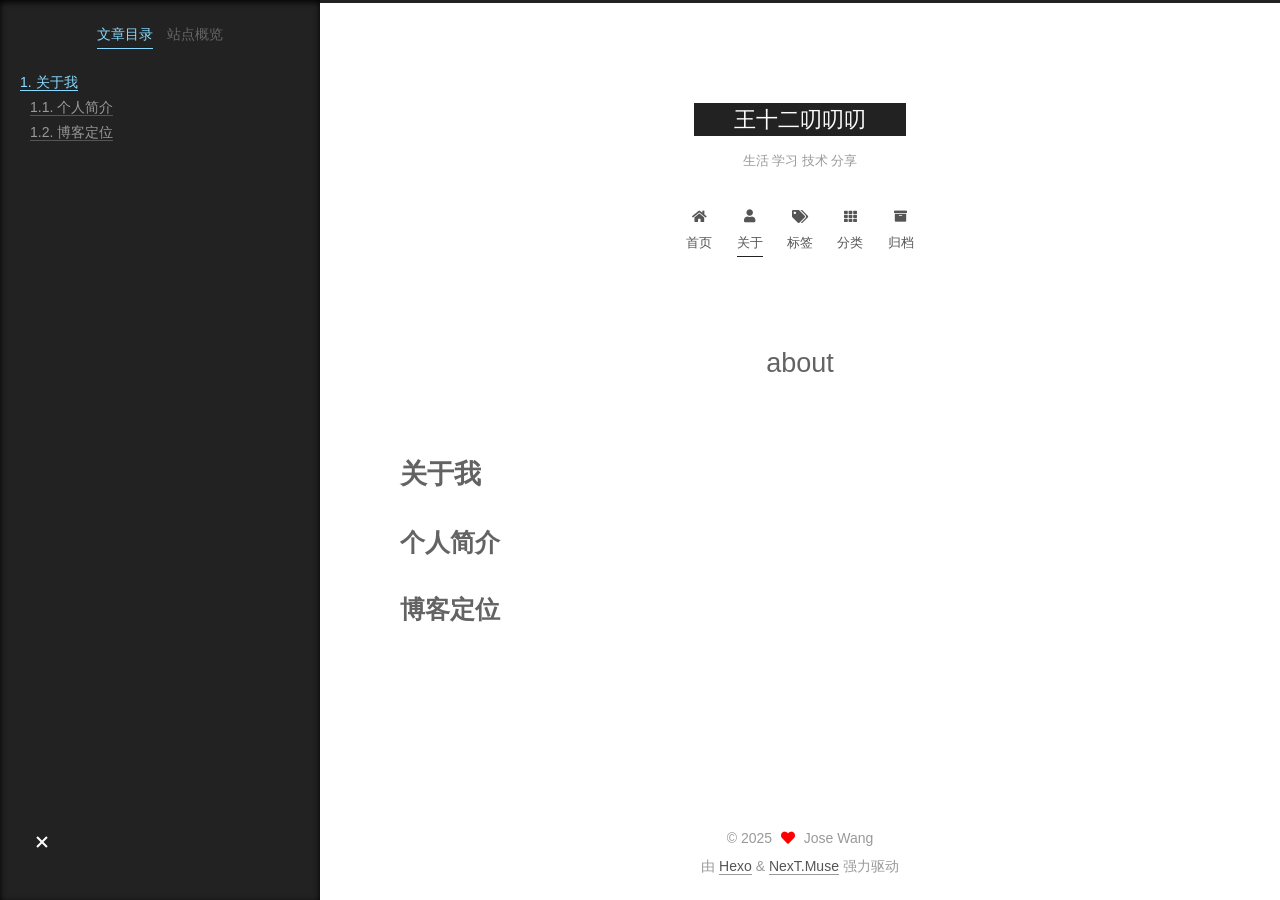
==== commit d299d6d6: "Site updated: 2025-11-20 21:59:45" ====
--- a/about/index.html
+++ b/about/index.html
@@ -117,6 +117,21 @@
         <li class="menu-item menu-item-home">
 
     <a href="/" rel="section"><i class="fa fa-home fa-fw"></i>首页</a>
+
+  </li>
+        <li class="menu-item menu-item-about">
+
+    <a href="/about/" rel="section"><i class="fa fa-user fa-fw"></i>关于</a>
+
+  </li>
+        <li class="menu-item menu-item-tags">
+
+    <a href="/tags/" rel="section"><i class="fa fa-tags fa-fw"></i>标签</a>
+
+  </li>
+        <li class="menu-item menu-item-categories">
+
+    <a href="/categories/" rel="section"><i class="fa fa-th fa-fw"></i>分类</a>
 
   </li>
         <li class="menu-item menu-item-archives">
--- a/css/main.css
+++ b/css/main.css
@@ -1168,7 +1168,7 @@
 }
 .links-of-author a::before,
 .links-of-author span.exturl::before {
-  background: #82ff1b;
+  background: #c9d470;
   border-radius: 50%;
   content: ' ';
   display: inline-block;
